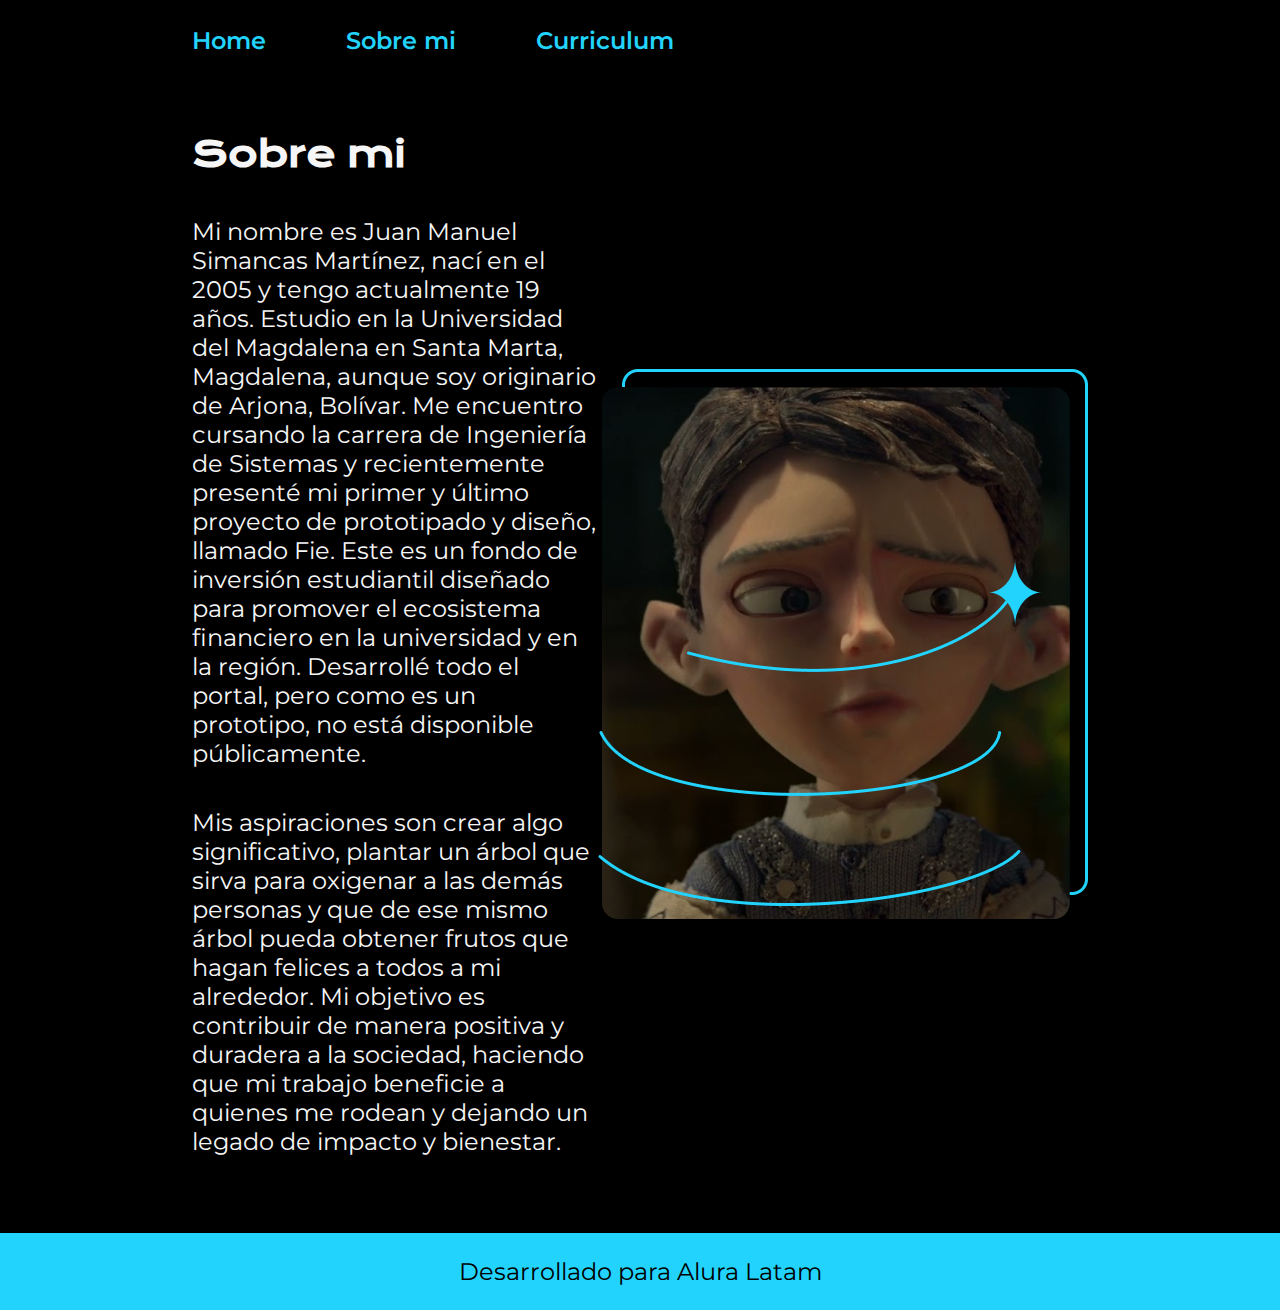
==== about.html @ 1e1bddd7 "initialization" ====
<!DOCTYPE html>
<html lang="es-CO">

<head>
    <meta charset="UTF-8">
    <meta name="viewport" content="width=device-width, initial-scale=0.67">
    <title>Juan Simancas</title>
    <link rel="stylesheet" href="./styles/style.css">
</head>

<body>
    <header class="header">
        <nav class="header_menu">
            <a class="header_menu_anchor" href="index.html">Home</a>
            <a class="header_menu_anchor" href="about.html">Sobre mi</a>
            <a class="header_menu_anchor" href="curriculum.html">Curriculum</a>
        </nav>
    </header>
    <main class="parent_container">
        <section class="p_container_content">
            <h1 class="p_container_content_title">Sobre mi</h1>
            <p class="p_containter_content_text">Mi nombre es Juan Manuel Simancas Martínez, 
                nací en el 2005 y tengo actualmente 19 años. Estudio en la Universidad del Magdalena 
                en Santa Marta, Magdalena, aunque soy originario de Arjona, Bolívar. 
                Me encuentro cursando la carrera de Ingeniería de Sistemas y recientemente 
                presenté mi primer y último proyecto de prototipado y diseño, 
                llamado Fie. Este es un fondo de inversión estudiantil diseñado para promover el 
                ecosistema financiero en la universidad y en la región. 
                Desarrollé todo el portal, pero como es un prototipo, no está disponible públicamente.</p>
            <p class="p_containter_content_text">Mis aspiraciones son crear algo significativo, 
                plantar un árbol que sirva para oxigenar a las demás personas y que de ese mismo 
                árbol pueda obtener frutos que hagan felices a todos a mi alrededor. 
                Mi objetivo es contribuir de manera positiva y duradera a la sociedad, 
                haciendo que mi trabajo beneficie a quienes me rodean y dejando un legado de 
                impacto y bienestar.</p>
        </section>
        <img src="./assets/portrait.png" alt="Avatar representativo">
    </main>
    <footer class="footer">
        <p>Desarrollado para Alura Latam</p>
    </footer>
</body>

</html>
---- styles/style.css ----
@import url('https://fonts.googleapis.com/css2?family=Krona+One&family=Montserrat:ital,wght@0,100..900;1,100..900&display=swap');


/* Definicion de variables generales */
:root {
    --main-color: #000;
    --secondary-color: #F6F6F6;
    --tertiary-color: #22D4FD;

    --font-montserrat: 'Montserrat', sans-serif;
    --font-krona: 'Krona One', sans-serif;
}

/* Reseteo de estilos predeterminados del navegador */
* {
    padding: 0;
    margin: 0;
}

/* Estilos generales del documento */
body {
    background-color: var(--main-color);
    color: var(--secondary-color);
    box-sizing: border-box;
}

/* Contenedores */
.parent_container {
    display: flex;
    align-items: center;
    justify-content: space-between;
    padding: 6% 15%;
}

.p_container_content{
    width: 615px;
    display: flex;
    flex-direction: column;
    gap: 40px;
}

.p_container_links {
    display: flex;
    justify-content: space-between;
    flex-direction: column;
    align-items: center;
    gap: 32px;
}

.p_container_links_anchor {
    width: 378px;
    text-align: center;
    padding: 21.5px 0;
    border-radius: 8px;
    font-family: var(--font-montserrat);
    font-size: 24px;
    font-weight: 600;
    text-decoration: none;
    color: var(--secondary-color);
    border: 2px solid var(--tertiary-color);
    display: flex;
    justify-content: center;
    gap: 10px;
}

.p_container_links_anchor:hover {
    background-color: #272727;
}

.p_container_content_subtitle {
    font-family: var(--font-krona);
    font-size: 24px;
    font-weight: 400;
}

.header {
    padding: 2% 0% 0% 15%;
}

.header_menu {
    display: flex;
    gap: 80px;
}

.header_menu_anchor {
    font-family: var(--font-montserrat);
    font-size: 24px;
    font-weight: 600;
    color: var(--tertiary-color);
    text-decoration: none;
}

/* Tipografía */
.p_container_content_strong {
    color: var(--tertiary-color); 
}

.p_container_content_title {
    font-size: 36px;
    font-family: var(--font-krona);
}

.p_containter_content_text {
    font-size: 24px;
    font-family: var(--font-montserrat);
}

.p_containter_content_text a{
    text-decoration: none;
    color: var(--tertiary-color);
}

.p_containter_content_text_strong:hover {
    color: pink;
}

.footer {
    background-color: var(--tertiary-color);
    padding: 24px;
    color: var(--main-color);
    text-align: center;
    font-size: 24px;
    font-family: var(--font-montserrat);
    font-weight: 400;
}
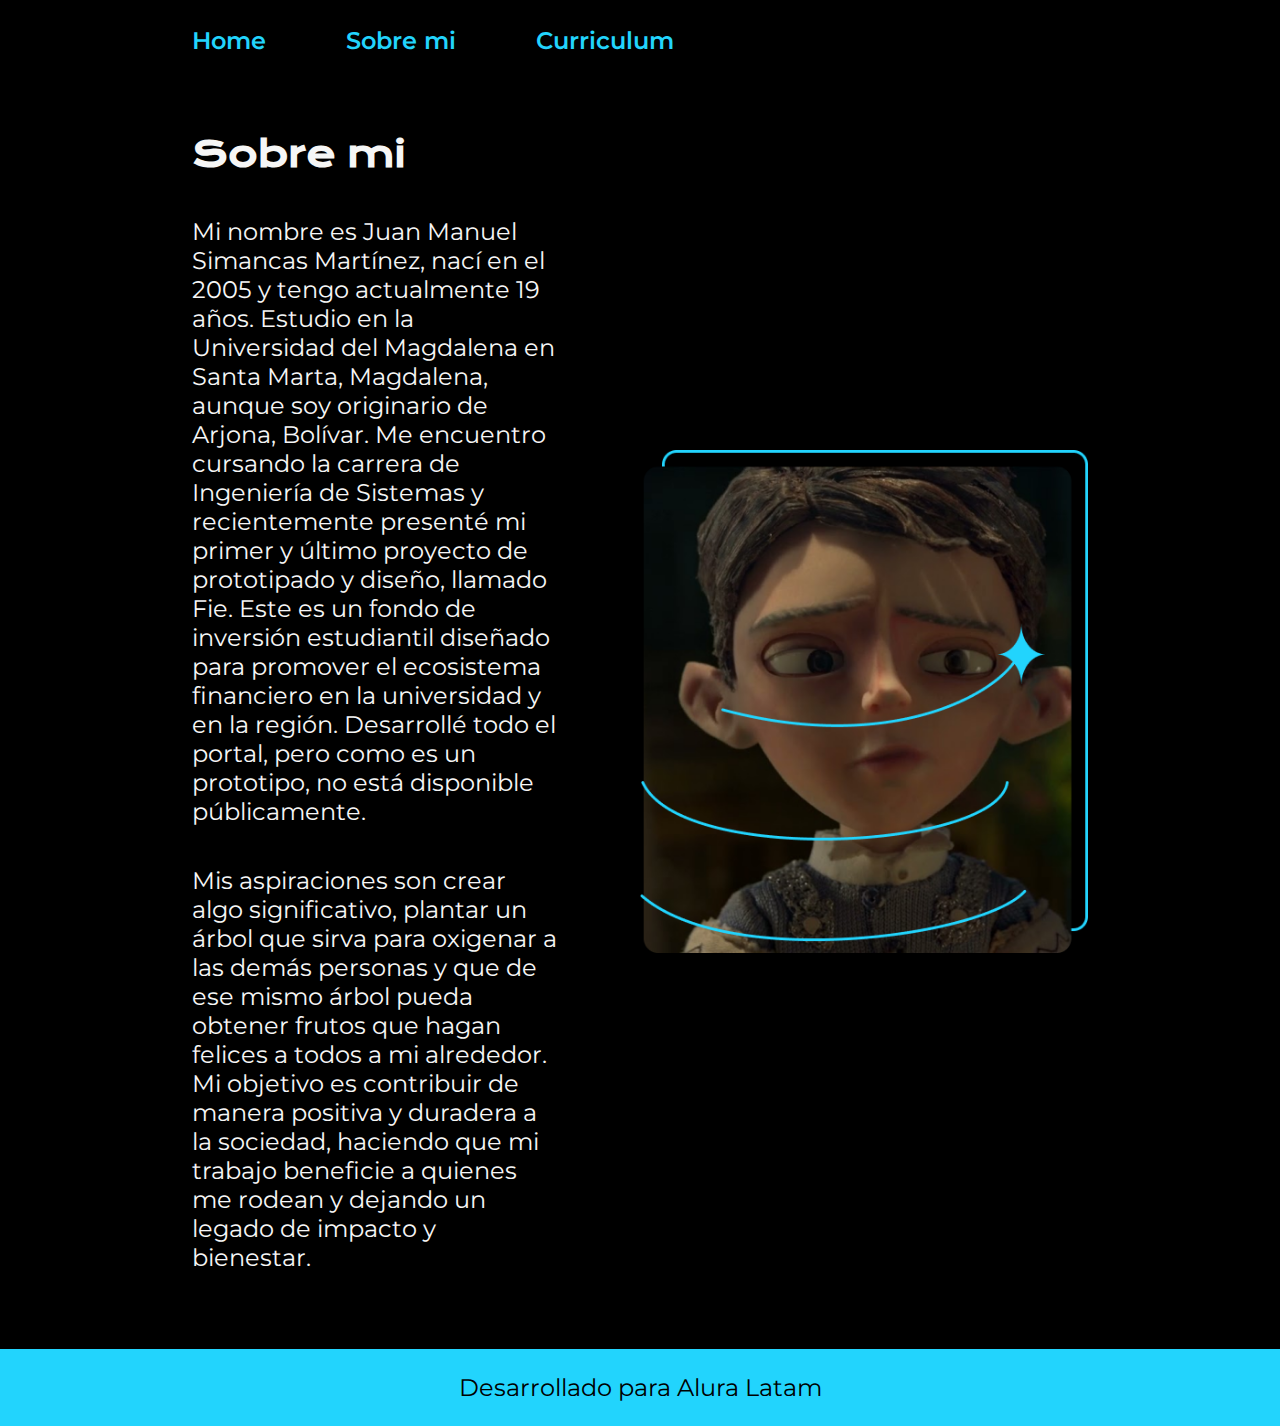
==== commit c5cdae72: "update" ====
--- a/about.html
+++ b/about.html
@@ -3,7 +3,7 @@
 
 <head>
     <meta charset="UTF-8">
-    <meta name="viewport" content="width=device-width, initial-scale=0.67">
+    <meta name="viewport" content="width=device-width, initial-scale=1.0">
     <title>Juan Simancas</title>
     <link rel="stylesheet" href="./styles/style.css">
 </head>
@@ -34,7 +34,7 @@
                 haciendo que mi trabajo beneficie a quienes me rodean y dejando un legado de 
                 impacto y bienestar.</p>
         </section>
-        <img src="./assets/portrait.png" alt="Avatar representativo">
+        <img class="p_container_content_image" src="./assets/portrait.png" alt="Avatar representativo">
     </main>
     <footer class="footer">
         <p>Desarrollado para Alura Latam</p>
--- a/styles/style.css
+++ b/styles/style.css
@@ -30,10 +30,11 @@
     align-items: center;
     justify-content: space-between;
     padding: 6% 15%;
+    gap: 82px;
 }
 
 .p_container_content{
-    width: 615px;
+    width: 50%;
     display: flex;
     flex-direction: column;
     gap: 40px;
@@ -48,12 +49,12 @@
 }
 
 .p_container_links_anchor {
-    width: 378px;
+    width: 50%;
     text-align: center;
     padding: 21.5px 0;
     border-radius: 8px;
     font-family: var(--font-montserrat);
-    font-size: 24px;
+    font-size: 1.5rem;
     font-weight: 600;
     text-decoration: none;
     color: var(--secondary-color);
@@ -69,8 +70,12 @@
 
 .p_container_content_subtitle {
     font-family: var(--font-krona);
-    font-size: 24px;
+    font-size: 1.5rem;
     font-weight: 400;
+}
+
+.p_container_content_image {
+    width: 50%;
 }
 
 .header {
@@ -84,7 +89,7 @@
 
 .header_menu_anchor {
     font-family: var(--font-montserrat);
-    font-size: 24px;
+    font-size: 1.5rem;
     font-weight: 600;
     color: var(--tertiary-color);
     text-decoration: none;
@@ -96,12 +101,12 @@
 }
 
 .p_container_content_title {
-    font-size: 36px;
+    font-size: 2.25rem;
     font-family: var(--font-krona);
 }
 
 .p_containter_content_text {
-    font-size: 24px;
+    font-size: 1.5rem;
     font-family: var(--font-montserrat);
 }
 
@@ -111,15 +116,35 @@
 }
 
 .p_containter_content_text_strong:hover {
-    color: pink;
+    color: #bea0ba;
 }
 
 .footer {
     background-color: var(--tertiary-color);
-    padding: 24px;
+    padding: 1.5rem;
     color: var(--main-color);
     text-align: center;
-    font-size: 24px;
+    font-size: 1.5rem;
     font-family: var(--font-montserrat);
     font-weight: 400;
+}
+
+@media (max-width: 1200px){
+
+    .header {
+        padding: 10%;
+    }
+
+    .header_menu {
+        justify-content: center;
+    }
+
+    .parent_container {
+        flex-direction: column-reverse;
+        padding: 5%;
+    }
+
+    .p_container_content {
+        width: auto;
+    }
 }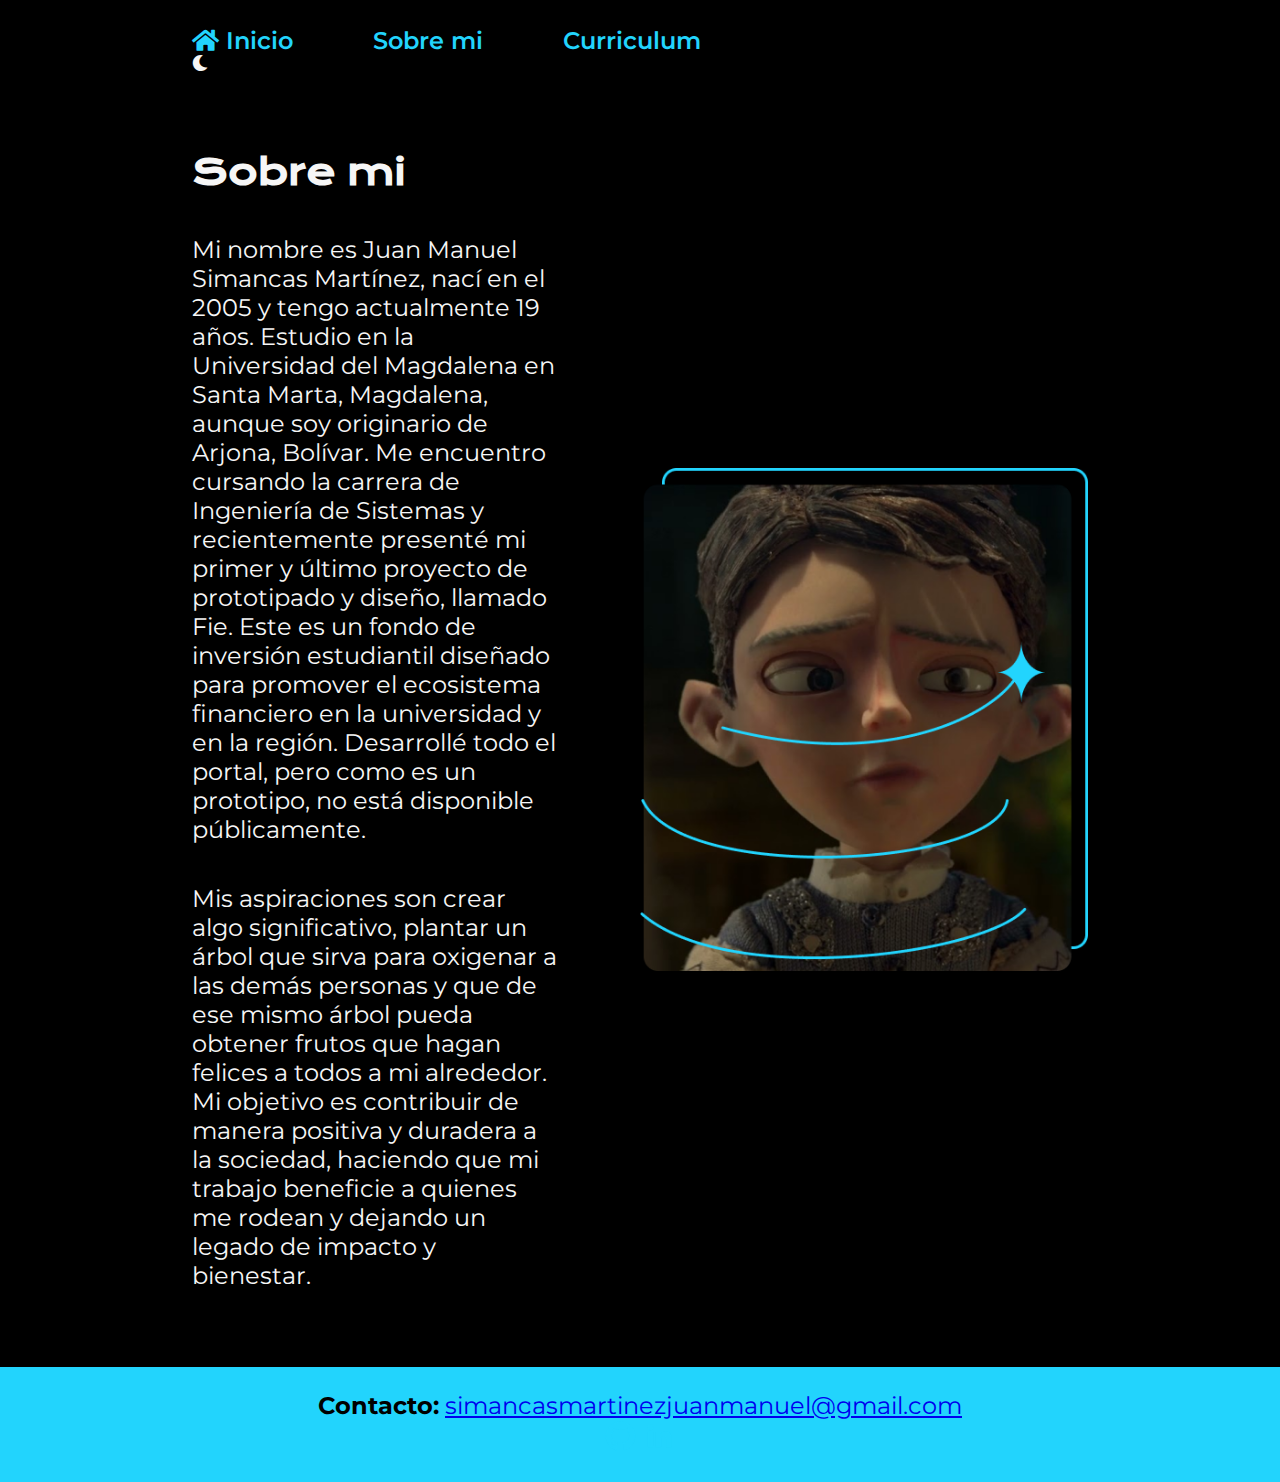
==== commit e366acc7: "Actualiza footer, añade modo oscuro, actualiza contenido" ====
--- a/about.html
+++ b/about.html
@@ -5,16 +5,19 @@
     <meta charset="UTF-8">
     <meta name="viewport" content="width=device-width, initial-scale=1.0">
     <title>Juan Simancas</title>
+    <link rel="stylesheet" href="https://cdnjs.cloudflare.com/ajax/libs/font-awesome/5.14.0/css/all.min.css">
     <link rel="stylesheet" href="./styles/style.css">
+    <link rel="icon" type="image/x-icon" href="/assets/favicon.png?">
 </head>
 
 <body>
     <header class="header">
         <nav class="header_menu">
-            <a class="header_menu_anchor" href="index.html">Home</a>
-            <a class="header_menu_anchor" href="about.html">Sobre mi</a>
+            <a class="header_menu_anchor" href="index.html"><i class="fas fa-home"></i> Inicio</a>
+            <a id="active-page" class="header_menu_anchor" href="about.html">Sobre mi</a>
             <a class="header_menu_anchor" href="curriculum.html">Curriculum</a>
         </nav>
+        <a class="theme-toggle-button" id="theme-toggle"> <i id="theme-icon" class="fas fa-moon"></i></a>
     </header>
     <main class="parent_container">
         <section class="p_container_content">
@@ -37,8 +40,17 @@
         <img class="p_container_content_image" src="./assets/portrait.png" alt="Avatar representativo">
     </main>
     <footer class="footer">
-        <p>Desarrollado para Alura Latam</p>
+        <p><strong>Contacto:</strong> <a class="footer-mail" id="gmail-link"
+                href="#">simancasmartinezjuanmanuel@gmail.com</a></p>
+        <nav class="footer-menu">
+            <a href="https://github.com/ginozza"><img class="footer-image" src="./assets/github.png"
+                    alt="Icono Github"></a>
+            <a href="https://www.linkedin.com/in/juansimancas"><img class="footer-image" src="./assets/linkedin.png"
+                    alt="Icono Linkedin"></a>
+        </nav>
     </footer>
+
+    <script src="./scripts/app.js"></script>
 </body>
 
 </html>--- a/styles/style.css
+++ b/styles/style.css
@@ -136,7 +136,9 @@
     }
 
     .header_menu {
-        justify-content: center;
+        flex-direction: column;
+        align-items: center;
+        gap: 40px;
     }
 
     .parent_container {
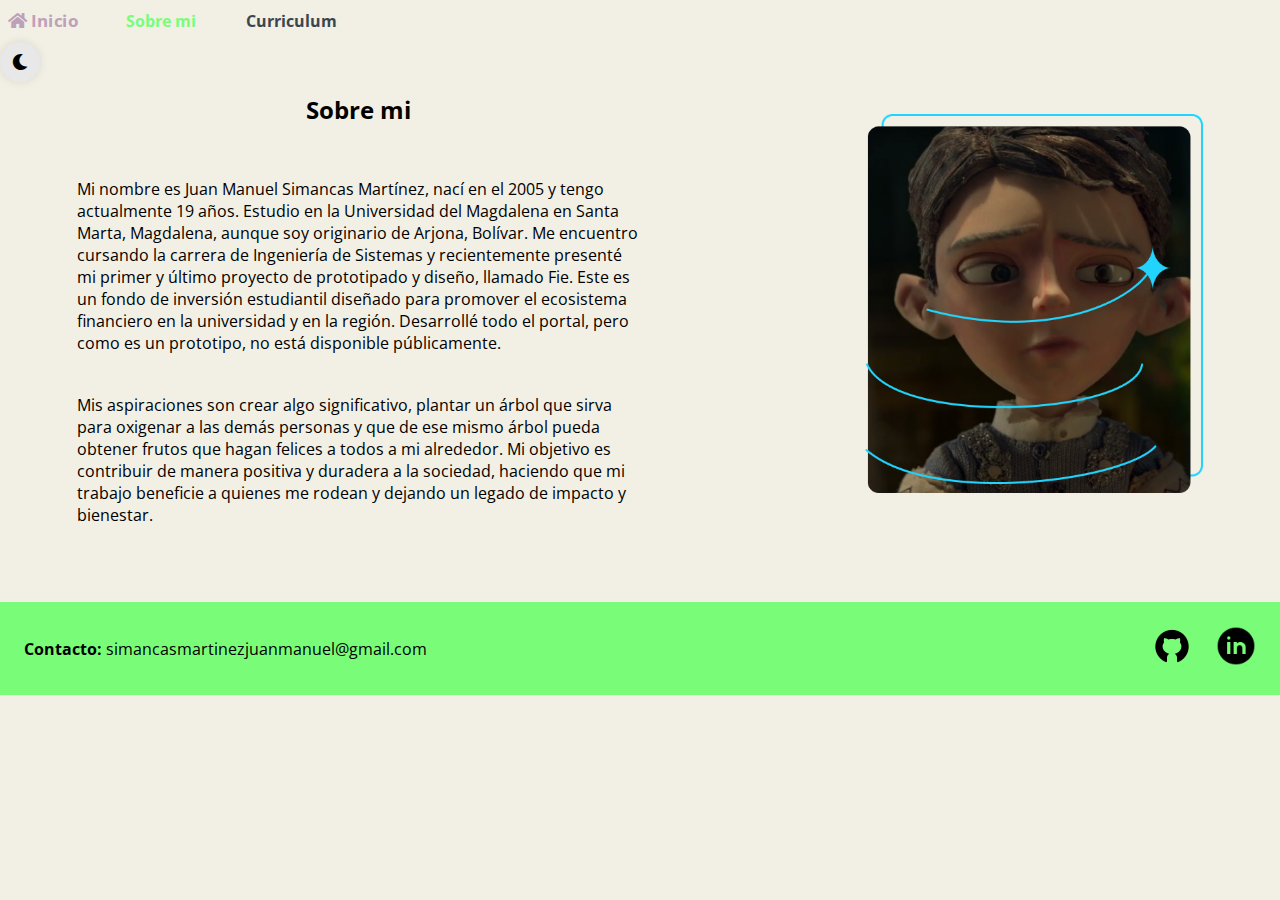
==== commit 8d837cb4: "Corrige favicon" ====
--- a/about.html
+++ b/about.html
@@ -7,7 +7,7 @@
     <title>Juan Simancas</title>
     <link rel="stylesheet" href="https://cdnjs.cloudflare.com/ajax/libs/font-awesome/5.14.0/css/all.min.css">
     <link rel="stylesheet" href="./styles/style.css">
-    <link rel="icon" type="image/x-icon" href="/assets/favicon.png?">
+    <link rel="icon" type="image/x-icon" href="./assets/favicon.png>
 </head>
 
 <body>
--- a/styles/style.css
+++ b/styles/style.css
@@ -1,66 +1,132 @@
-@import url('https://fonts.googleapis.com/css2?family=Krona+One&family=Montserrat:ital,wght@0,100..900;1,100..900&display=swap');
-
+@import url('https://fonts.googleapis.com/css2?family=Open+Sans:ital,wght@0,300..800;1,300..800&display=swap');
 
 /* Definicion de variables generales */
 :root {
-    --main-color: #000;
-    --secondary-color: #F6F6F6;
-    --tertiary-color: #22D4FD;
-
-    --font-montserrat: 'Montserrat', sans-serif;
-    --font-krona: 'Krona One', sans-serif;
+    --main-color-light: #F2EFE5;
+    --secondary-color-light: #F6F6F6;
+    --tertiary-color-light: #79fd79;
+    
+    --main-color-dark: #222;
+    --secondary-color-dark: #333;
+    --tertiary-color-dark: #ffcc00;
+    
+    --font-open-sans: "Open Sans", sans-serif;
 }
 
 /* Reseteo de estilos predeterminados del navegador */
 * {
     padding: 0;
     margin: 0;
+    box-sizing: border-box;
 }
 
 /* Estilos generales del documento */
 body {
-    background-color: var(--main-color);
-    color: var(--secondary-color);
-    box-sizing: border-box;
+    background-color: var(--main-color-light);
+    color: black;
+    font-family: var(--font-open-sans);
+    transition: background-color 0.3s ease, color 0.3s ease;
+}
+
+header {
+    background-color: #fff;
+    padding: 6px;
 }
 
 /* Contenedores */
+#active-page {
+    color: var(--tertiary-color-light);
+}
+
+.header {
+    display: flex;
+    flex-direction: row;
+    justify-content: space-between;
+    gap: 80px;
+}
+
+.header_menu {
+    display: flex;
+    gap: 30px;
+}
+
+.wizard-icon {
+    width: 40px;
+    height: 40px;
+}
+
+.theme-toggle-button {
+    width: 40px;
+    height: 40px;
+    display: flex;
+    justify-content: center;
+    align-items: center;
+    box-shadow: 0 0 10px rgba(0, 0, 0, 0.1);
+}
+
+#theme-toggle {
+    color: black;
+    transition: transform 0.3s ease, color 0.3s ease;
+    background-color: #E8E8E8;
+    padding: 8px;
+    border-radius: 50%;
+}
+
+#theme-toggle:hover {
+    background-color: #DEDEDE;
+}
+
+.header_menu_anchor {
+    font-family: var(--font-open-sans);
+    font-size: 1rem;
+    font-weight: 700;
+    color: #394651;
+    text-decoration: none;
+    padding: 10px;
+}
+
+.header_menu_anchor:hover {
+    transform: scale(1.07);
+    color: #bea0ba;
+}
+
 .parent_container {
     display: flex;
     align-items: center;
     justify-content: space-between;
-    padding: 6% 15%;
+    padding: 0px 6% 6% 6%;
     gap: 82px;
 }
 
-.p_container_content{
+.p_container_content {
     width: 50%;
     display: flex;
     flex-direction: column;
     gap: 40px;
 }
 
-.p_container_links {
+.p_container_description {
     display: flex;
     justify-content: space-between;
     flex-direction: column;
-    align-items: center;
-    gap: 32px;
+    align-items: start;
+    gap: 10px;
 }
 
 .p_container_links_anchor {
-    width: 50%;
+    width: 40%;
     text-align: center;
-    padding: 21.5px 0;
+    padding: 15px 0;
     border-radius: 8px;
-    font-family: var(--font-montserrat);
-    font-size: 1.5rem;
+    font-family: var(--font-open-sans);
+    font-size: 1rem;
     font-weight: 600;
     text-decoration: none;
-    color: var(--secondary-color);
-    border: 2px solid var(--tertiary-color);
+    color: gray;
+    border: 2px solid var(--tertiary-color-light);
     display: flex;
     justify-content: center;
+    align-items: center;
     gap: 10px;
 }
 
@@ -69,68 +135,101 @@
 }
 
 .p_container_content_subtitle {
-    font-family: var(--font-krona);
-    font-size: 1.5rem;
-    font-weight: 400;
+    font-family: var(--font-open-sans);
+    font-size: 1rem;
+    font-weight: 700;
 }
 
 .p_container_content_image {
-    width: 50%;
-}
-
-.header {
-    padding: 2% 0% 0% 15%;
-}
-
-.header_menu {
-    display: flex;
-    gap: 80px;
-}
-
-.header_menu_anchor {
-    font-family: var(--font-montserrat);
-    font-size: 1.5rem;
-    font-weight: 600;
-    color: var(--tertiary-color);
-    text-decoration: none;
+    width: 30%;
 }
 
 /* Tipografía */
 .p_container_content_strong {
-    color: var(--tertiary-color); 
+    color: var(--tertiary-color-light); 
+}
+
+.p_container_content_strong:hover {
+    color: #bea0ba;
 }
 
 .p_container_content_title {
-    font-size: 2.25rem;
-    font-family: var(--font-krona);
+    display: flex;
+    flex-direction: column;
+    align-items: center;
+    font-size: 1.5rem;
+    font-family: var(--font-open-sans);
+    margin: 2%;
+    color: black;
+}
+
+.title-divisor {
+    width: 90%;
 }
 
 .p_containter_content_text {
-    font-size: 1.5rem;
-    font-family: var(--font-montserrat);
-}
-
-.p_containter_content_text a{
-    text-decoration: none;
-    color: var(--tertiary-color);
+    font-size: 1rem;
+    font-family: var(--font-open-sans);
+}
+
+.p_containter_content_text a {
+    text-decoration: none;
+    color: var(--tertiary-color-light);
 }
 
 .p_containter_content_text_strong:hover {
     color: #bea0ba;
 }
 
+.description-images {
+    display: flex;
+    flex-direction: row;
+    justify-content: center;
+}
+
+.container-tech-image {
+    width: 40px;
+    height: 40px;
+}
+
 .footer {
-    background-color: var(--tertiary-color);
+    background-color: var(--tertiary-color-light);
     padding: 1.5rem;
-    color: var(--main-color);
+    color: black;
     text-align: center;
-    font-size: 1.5rem;
-    font-family: var(--font-montserrat);
+    font-size: 1rem;
+    font-family: var(--font-open-sans);
     font-weight: 400;
-}
-
-@media (max-width: 1200px){
-
+    display: flex;
+    justify-content: space-between;
+    align-items: center;
+}
+
+.footer-menu {
+    display: flex;
+    justify-content: row;
+    gap: 24px;
+}
+
+.footer-image {
+    width: 40px;
+    height: 40px;
+}
+
+.footer-image:hover {
+    transform: scale(1.07);
+}
+
+.footer-mail {
+    text-decoration: none;
+    color: black;
+}
+
+.footer-mail:hover {
+    color: #DEDEDE;
+}
+
+@media (max-width: 1200px) {
     .header {
         padding: 10%;
     }
@@ -149,4 +248,39 @@
     .p_container_content {
         width: auto;
     }
+}
+
+/* Estilos para tema oscuro */
+body.dark-theme {
+    background-color: var(--main-color-dark);
+    color: white;
+}
+
+body.dark-theme header {
+    background-color: var(--secondary-color-dark);
+    color: white;
+}
+
+body.dark-theme .header_menu_anchor {
+    color: #fff;
+}
+
+body.dark-theme .p_container_content_title {
+    color: #fff;
+}
+
+body.dark-theme .theme-toggle-button {
+    box-shadow: 0 0 20px rgba(255, 255, 255, 0.1);
+}
+
+.header.dark-theme #theme-toggle {
+    background-color: #333; /* Color de fondo del toggle en modo oscuro */
+}
+
+.header.dark-theme #theme-toggle:hover {
+    background-color: #444; /* Color de fondo del toggle en modo oscuro al hacer hover */
+}
+
+.header.dark-theme .header_menu_anchor {
+    color: white; /* Color del texto del menú en modo oscuro */
 }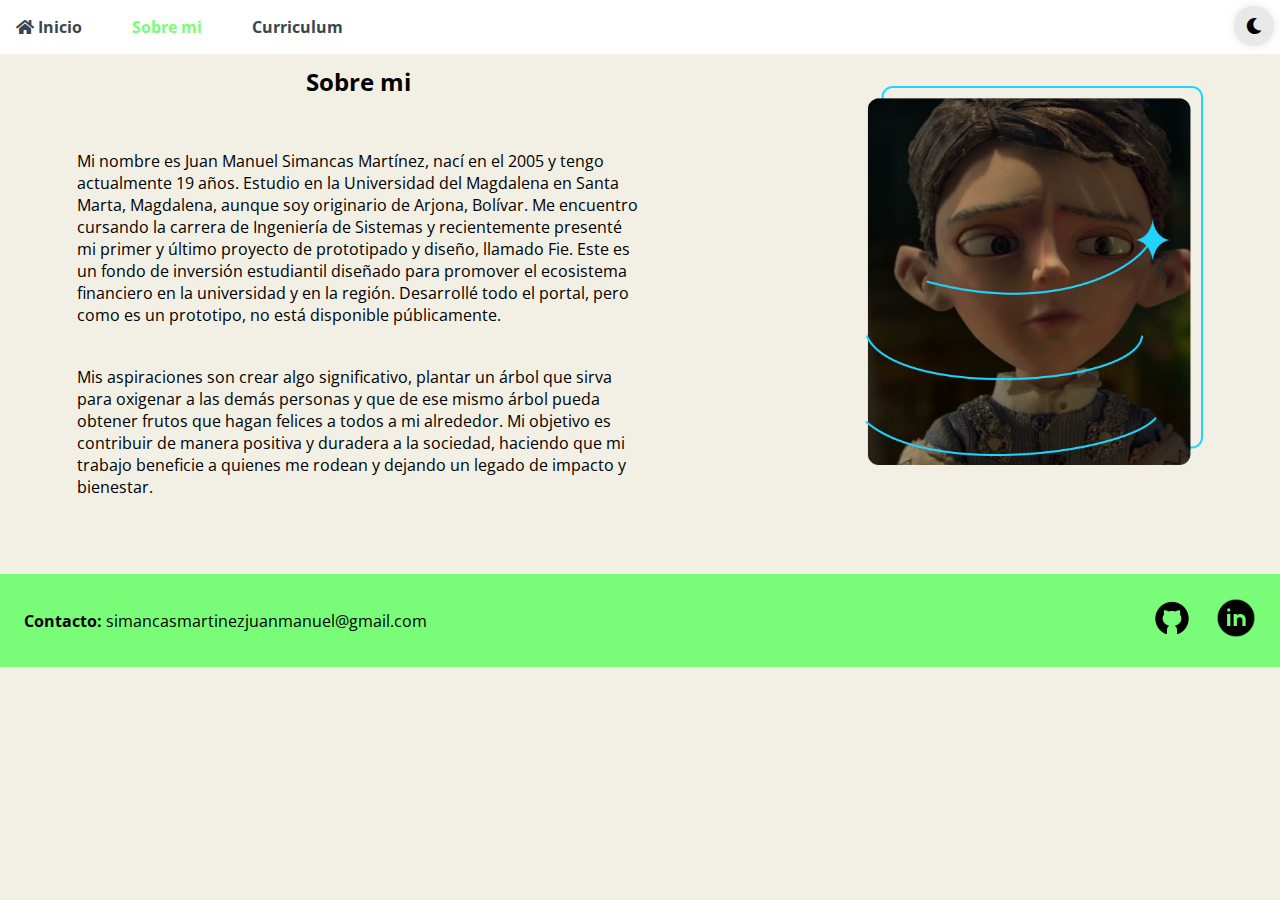
==== commit 3022ffed: "Arregla error fatal favicon" ====
--- a/about.html
+++ b/about.html
@@ -7,7 +7,7 @@
     <title>Juan Simancas</title>
     <link rel="stylesheet" href="https://cdnjs.cloudflare.com/ajax/libs/font-awesome/5.14.0/css/all.min.css">
     <link rel="stylesheet" href="./styles/style.css">
-    <link rel="icon" type="image/x-icon" href="./assets/favicon.png>
+    <link rel="icon" type="image/x-icon" href="./assets/favicon.png">
 </head>
 
 <body>
